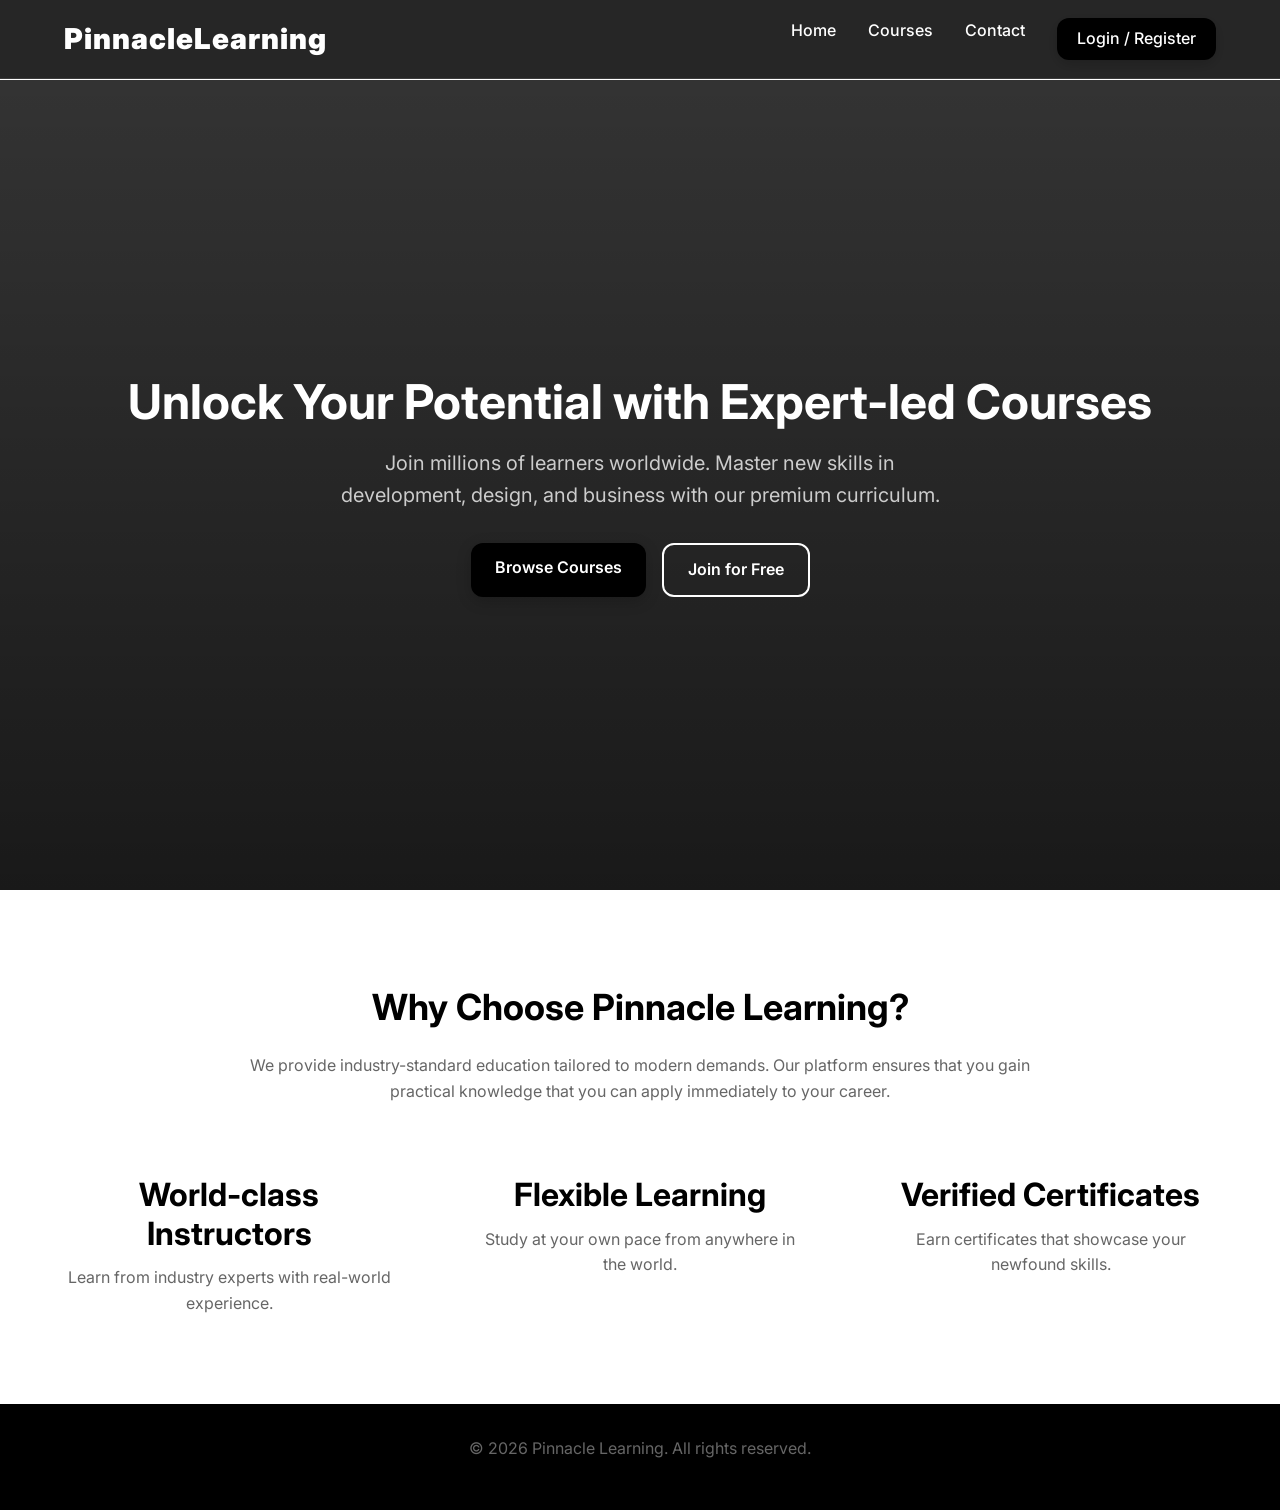
==== index.html @ 9709eef1 "first commit" ====
<!DOCTYPE html>
<html lang="en">

<head>
    <meta charset="UTF-8">
    <meta name="viewport" content="width=device-width, initial-scale=1.0">
    <title>Pinnacle Learning | Expand Your Horizons</title>
    <link rel="stylesheet" href="styles.css">
    <link href="https://fonts.googleapis.com/css2?family=Inter:wght@400;500;600;700;800&display=swap" rel="stylesheet">
</head>

<body>

    <nav class="navbar">
        <a href="index.html" class="logo">PinnacleLearning</a>
        <ul class="nav-links">
            <li><a href="index.html">Home</a></li>
            <li><a href="courses.html">Courses</a></li>
            <li><a href="contact.html">Contact</a></li>
            <li><a href="register.html" class="btn btn-primary" style="padding: 0.5rem 1.25rem;">Login / Register</a>
            </li>
        </ul>
    </nav>

    <main>
        <section class="hero">
            <div class="hero-content">
                <h1>Unlock Your Potential with Expert-led Courses</h1>
                <p>Join millions of learners worldwide. Master new skills in development, design, and business with our
                    premium curriculum.</p>
                <div style="display: flex; gap: 1rem; justify-content: center; margin-top: 2rem;">
                    <a href="courses.html" class="btn btn-primary">Browse Courses</a>
                    <a href="register.html" class="btn btn-outline" style="color: white; border-color: white;">Join for
                        Free</a>
                </div>
            </div>
        </section>


        <section class="container" style="text-align: center;">
            <h2>Why Choose Pinnacle Learning?</h2>
            <p style="max-width: 800px; margin: 0 auto 3rem;">We provide industry-standard education tailored to modern
                demands. Our platform ensures that you gain practical knowledge that you can apply immediately to your
                career.</p>

            <div class="grid-system" style="grid-template-columns: repeat(3, 1fr);">
                <div class="card" style="align-items: center; border: none; box-shadow: none; background: transparent;">
                    <h3 style="font-size: 2rem;">World-class Instructors</h3>
                    <p>Learn from industry experts with real-world experience.</p>
                </div>
                <div class="card" style="align-items: center; border: none; box-shadow: none; background: transparent;">
                    <h3 style="font-size: 2rem;">Flexible Learning</h3>
                    <p>Study at your own pace from anywhere in the world.</p>
                </div>
                <div class="card" style="align-items: center; border: none; box-shadow: none; background: transparent;">
                    <h3 style="font-size: 2rem;">Verified Certificates</h3>
                    <p>Earn certificates that showcase your newfound skills.</p>
                </div>
            </div>
        </section>
    </main>

    <footer>
        <p>&copy; 2026 Pinnacle Learning. All rights reserved.</p>
    </footer>
</body>

</html>
---- styles.css ----
:root {
  --primary: #000000;
  --primary-hover: #333333;
  --secondary: #666666;
  --dark: #000000;
  --dark-glass: rgba(0, 0, 0, 0.85);
  --light: #ffffff;
  --card-bg: #ffffff;
  --text-main: #000000;
  --text-muted: #666666;
  --border: #e5e5e5;
  --shadow-sm: 0 1px 3px rgba(0, 0, 0, 0.1);
  --shadow-md: 0 4px 6px -1px rgba(0, 0, 0, 0.1);
  --shadow-lg: 0 10px 15px -3px rgba(0, 0, 0, 0.1);
  --radius: 12px;
  --transition: all 0.3s ease;
}

* {
  margin: 0;
  padding: 0;
  box-sizing: border-box;
}

body {
  font-family: 'Inter', system-ui, -apple-system, sans-serif;
  background-color: var(--light);
  color: var(--text-main);
  line-height: 1.6;
}

/* Typography */
h1,
h2,
h3,
h4 {
  color: var(--dark);
  font-weight: 700;
  line-height: 1.2;
}

h1 {
  font-size: 3rem;
  margin-bottom: 1rem;
}

h2 {
  font-size: 2.25rem;
  margin-bottom: 1.5rem;
}

h3 {
  font-size: 1.5rem;
  margin-bottom: 0.75rem;
}

p {
  margin-bottom: 1rem;
  color: var(--text-muted);
}

/* Navigation */
.navbar {
  position: fixed;
  top: 0;
  width: 100%;
  background: var(--dark-glass);
  backdrop-filter: blur(10px);
  -webkit-backdrop-filter: blur(10px);
  z-index: 1000;
  display: flex;
  justify-content: space-between;
  align-items: center;
  padding: 1rem 5%;
  border-bottom: 1px solid rgba(255, 255, 255, 0.1);
}

.logo {
  font-size: 1.8rem;
  font-weight: 900;
  letter-spacing: 1px;
  color: white;
  text-decoration: none;
  position: relative;
  transition: all 0.3s ease;
}

.nav-links {
  display: flex;
  gap: 2rem;
  list-style: none;
}

.nav-links a {
  color: #ffffff;
  text-decoration: none;
  font-weight: 500;
  transition: var(--transition);
  position: relative;
}

.nav-links a::after {
  content: '';
  position: absolute;
  width: 0;
  height: 2px;
  bottom: -4px;
  left: 0;
  background: var(--primary);
  transition: var(--transition);
}

.nav-links a:hover {
  color: #fff;
}

.nav-links a:hover::after {
  width: 100%;
}

/* Main Layout */
main {
  padding-top: 80px;
  /* Account for fixed navbar */
  min-height: 100vh;
}

.container {
  max-width: 1200px;
  margin: 0 auto;
  padding-top: 6rem;
}

/* Hero Section */
.hero {
  height: 90vh;
  display: flex;
  align-items: center;
  justify-content: center;
  text-align: center;
  background: linear-gradient(rgba(0, 0, 0, 0.8), rgba(0, 0, 0, 0.9)),
    url('https://images.unsplash.com/photo-1516321497487-e288fb19713f?ixlib=rb-4.0.3&auto=format&fit=crop&w=2070&q=80') center/cover;
  color: white;
  padding: 0 2rem;
}

.hero h1 {
  color: white;
}

.hero p {
  color: #cccccc;
  font-size: 1.25rem;
  max-width: 600px;
  margin: 0 auto 2rem;
}

/* Buttons */
.btn {
  display: inline-block;
  padding: 0.75rem 1.5rem;
  border-radius: var(--radius);
  font-weight: 600;
  text-decoration: none;
  cursor: pointer;
  transition: var(--transition);
  border: none;
  font-size: 1rem;
}

.btn-primary {
  background: var(--primary);
  color: white;
  box-shadow: 0 4px 15px rgba(0, 0, 0, 0.2);
}

.btn-primary:hover {
  transform: translateY(-2px);
  box-shadow: 0 6px 20px rgba(0, 0, 0, 0.3);
  color: white;
  background: var(--primary-hover);
}

.btn-outline {
  background: transparent;
  color: var(--primary);
  border: 2px solid var(--primary);
}

.btn-outline:hover {
  background: var(--primary);
  color: white;
}

/* Grid System */
.grid-system {
  display: grid;
  grid-template-columns: repeat(auto-fit, minmax(320px, 1fr));
  gap: 2rem;
  padding-bottom: 3rem;
}

.grid-2-col {
  display: grid;
  grid-template-columns: 1fr 1fr;
  gap: 3rem;
}

/* Cards */
.card {
  background: var(--card-bg);
  border-radius: var(--radius);
  padding: 1.5rem;
  box-shadow: var(--shadow-sm);
  transition: var(--transition);
  border: 1px solid var(--border);
  display: flex;
  flex-direction: column;
}

.card:hover {
  transform: translateY(-5px);
  box-shadow: var(--shadow-lg);
}

.card-img {
  width: 100%;
  height: 200px;
  object-fit: cover;
  border-radius: calc(var(--radius) - 4px);
  margin-bottom: 1.5rem;
}

.card-meta {
  display: flex;
  justify-content: space-between;
  align-items: center;
  margin-top: auto;
  padding-top: 1.5rem;
  border-top: 1px solid var(--border);
}

.price {
  font-size: 1.25rem;
  font-weight: 700;
  color: var(--primary);
}

.rating {
  color: var(--primary);
  font-weight: 600;
}

/* Form Styles */
.form-container {
  background: var(--card-bg);
  padding: 2.5rem;
  border-radius: var(--radius);
  box-shadow: var(--shadow-md);
  border: 1px solid var(--border);
}

.form-group {
  margin-bottom: 1.5rem;
}

.form-group label {
  display: block;
  margin-bottom: 0.5rem;
  font-weight: 500;
  color: var(--text-main);
}

.form-control {
  width: 100%;
  padding: 0.75rem 1rem;
  border: 1px solid var(--border);
  border-radius: 8px;
  font-family: inherit;
  font-size: 1rem;
  transition: var(--transition);
  background: var(--light);
}

.form-control:focus {
  outline: none;
  border-color: var(--primary);
  box-shadow: 0 0 0 3px rgba(0, 0, 0, 0.1);
  background: white;
}

textarea.form-control {
  min-height: 120px;
  resize: vertical;
}

.error-message {
  color: #ef4444;
  font-size: 0.875rem;
  margin-top: 0.5rem;
  display: none;
}

/* Course Details */
.course-header {
  margin-bottom: 3rem;
}

.curriculum-list {
  list-style: none;
}

.curriculum-list li {
  padding: 1rem;
  border: 1px solid var(--border);
  margin-bottom: 0.5rem;
  border-radius: 8px;
  display: flex;
  justify-content: space-between;
  background: var(--card-bg);
}

/* Footer */
footer {
  background: var(--dark);
  color: white;
  text-align: center;
  padding: 2rem;
  margin-top: auto;
}

@media (max-width: 768px) {
  .grid-2-col {
    grid-template-columns: 1fr;
  }

  .nav-links {
    display: none;
    /* In a real app, add a hamburger menu */
  }

  h1 {
    font-size: 2.5rem;
  }
}
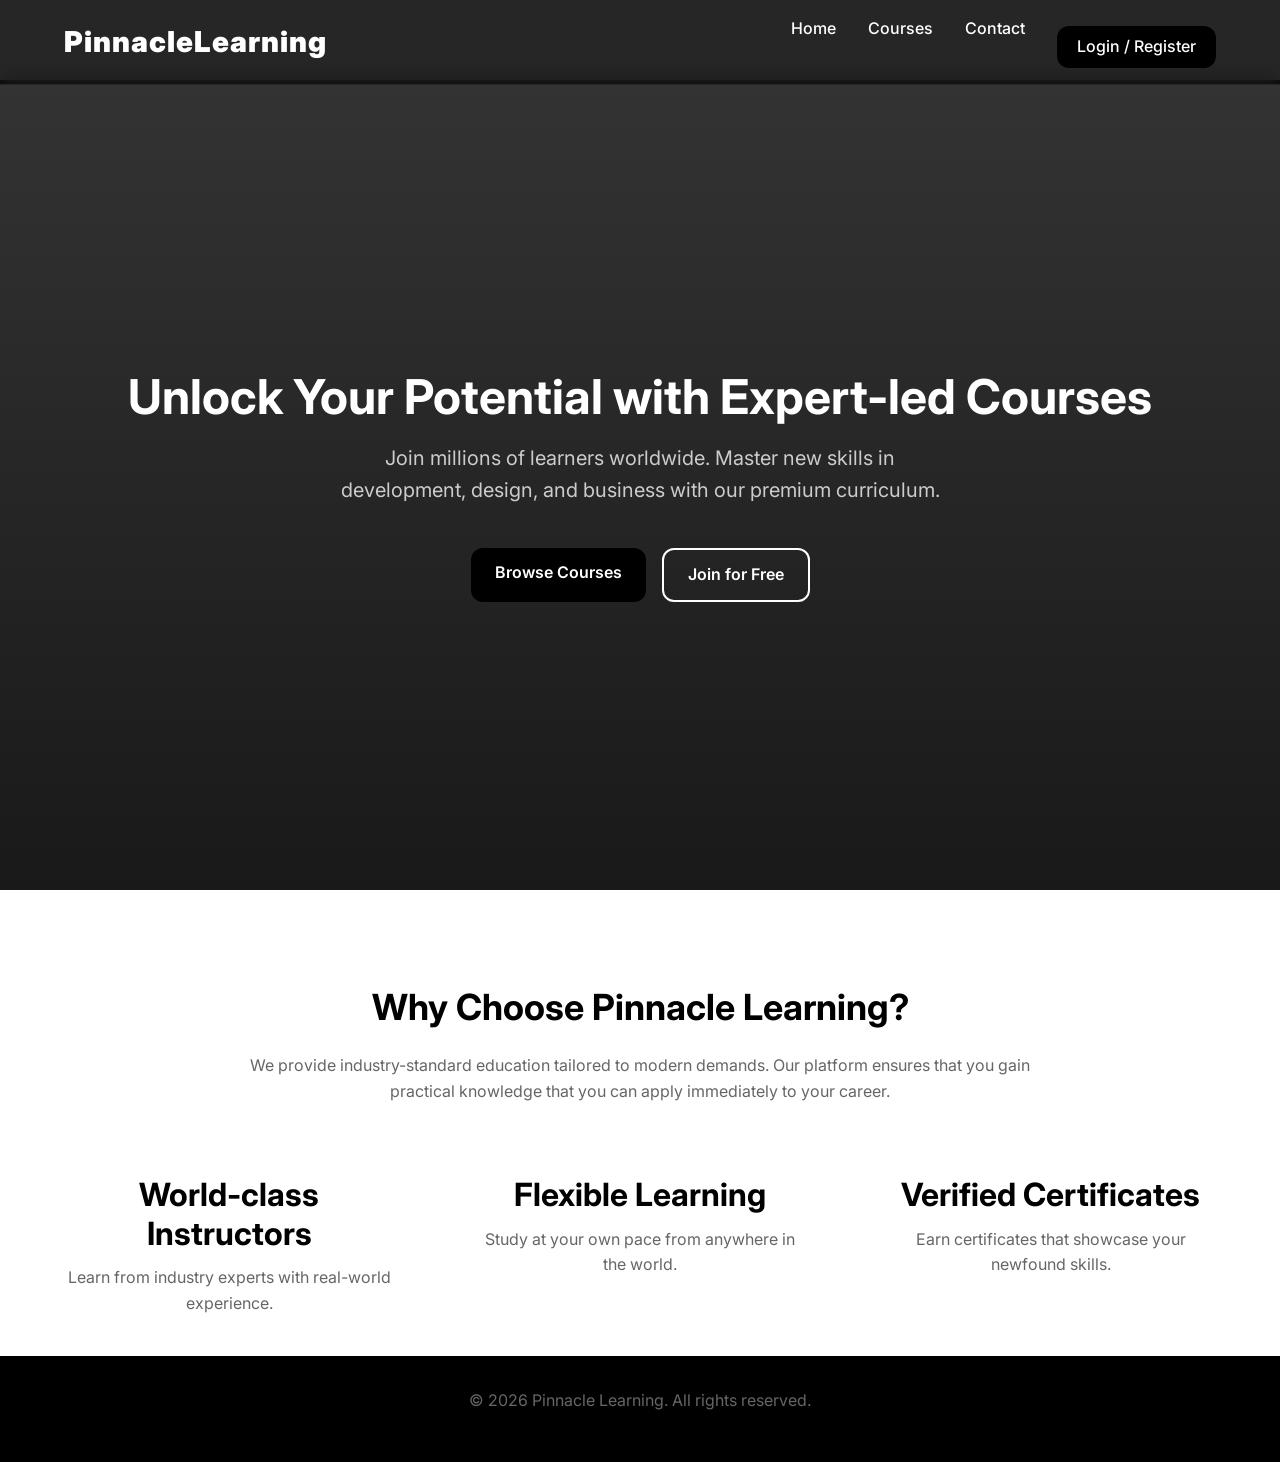
==== commit 5e7872c1: "final push" ====
--- a/index.html
+++ b/index.html
@@ -17,7 +17,7 @@
             <li><a href="index.html">Home</a></li>
             <li><a href="courses.html">Courses</a></li>
             <li><a href="contact.html">Contact</a></li>
-            <li><a href="register.html" class="btn btn-primary" style="padding: 0.5rem 1.25rem;">Login / Register</a>
+            <li><a href="register.html" class="btn btn-primary nav-btn">Login / Register</a>
             </li>
         </ul>
     </nav>
@@ -28,32 +28,31 @@
                 <h1>Unlock Your Potential with Expert-led Courses</h1>
                 <p>Join millions of learners worldwide. Master new skills in development, design, and business with our
                     premium curriculum.</p>
-                <div style="display: flex; gap: 1rem; justify-content: center; margin-top: 2rem;">
+                <div class="hero-actions">
                     <a href="courses.html" class="btn btn-primary">Browse Courses</a>
-                    <a href="register.html" class="btn btn-outline" style="color: white; border-color: white;">Join for
-                        Free</a>
+                    <a href="register.html" class="btn btn-outline btn-outline-light">Join for Free</a>
                 </div>
             </div>
         </section>
 
 
-        <section class="container" style="text-align: center;">
+        <section class="container text-center">
             <h2>Why Choose Pinnacle Learning?</h2>
-            <p style="max-width: 800px; margin: 0 auto 3rem;">We provide industry-standard education tailored to modern
+            <p class="max-w-800 mb-3rem">We provide industry-standard education tailored to modern
                 demands. Our platform ensures that you gain practical knowledge that you can apply immediately to your
                 career.</p>
 
-            <div class="grid-system" style="grid-template-columns: repeat(3, 1fr);">
-                <div class="card" style="align-items: center; border: none; box-shadow: none; background: transparent;">
-                    <h3 style="font-size: 2rem;">World-class Instructors</h3>
+            <div class="grid-3-col">
+                <div class="feature-card">
+                    <h3 class="feature-title">World-class Instructors</h3>
                     <p>Learn from industry experts with real-world experience.</p>
                 </div>
-                <div class="card" style="align-items: center; border: none; box-shadow: none; background: transparent;">
-                    <h3 style="font-size: 2rem;">Flexible Learning</h3>
+                <div class="feature-card">
+                    <h3 class="feature-title">Flexible Learning</h3>
                     <p>Study at your own pace from anywhere in the world.</p>
                 </div>
-                <div class="card" style="align-items: center; border: none; box-shadow: none; background: transparent;">
-                    <h3 style="font-size: 2rem;">Verified Certificates</h3>
+                <div class="feature-card">
+                    <h3 class="feature-title">Verified Certificates</h3>
                     <p>Earn certificates that showcase your newfound skills.</p>
                 </div>
             </div>
--- a/styles.css
+++ b/styles.css
@@ -1,345 +1,308 @@
-:root {
-  --primary: #000000;
-  --primary-hover: #333333;
-  --secondary: #666666;
-  --dark: #000000;
-  --dark-glass: rgba(0, 0, 0, 0.85);
-  --light: #ffffff;
-  --card-bg: #ffffff;
-  --text-main: #000000;
-  --text-muted: #666666;
-  --border: #e5e5e5;
-  --shadow-sm: 0 1px 3px rgba(0, 0, 0, 0.1);
-  --shadow-md: 0 4px 6px -1px rgba(0, 0, 0, 0.1);
-  --shadow-lg: 0 10px 15px -3px rgba(0, 0, 0, 0.1);
-  --radius: 12px;
-  --transition: all 0.3s ease;
-}
-
 * {
-  margin: 0;
-  padding: 0;
-  box-sizing: border-box;
+    margin: 0;
+    padding: 0;
+    box-sizing: border-box;
 }
 
 body {
-  font-family: 'Inter', system-ui, -apple-system, sans-serif;
-  background-color: var(--light);
-  color: var(--text-main);
-  line-height: 1.6;
-}
-
-/* Typography */
+    font-family: 'Inter', system-ui, -apple-system, sans-serif;
+    background-color: #ffffff;
+    color: #000000;
+    line-height: 1.6;
+}
+
 h1,
 h2,
 h3,
 h4 {
-  color: var(--dark);
-  font-weight: 700;
-  line-height: 1.2;
+    color: #000000;
+    font-weight: 700;
+    line-height: 1.2;
 }
 
 h1 {
-  font-size: 3rem;
-  margin-bottom: 1rem;
+    font-size: 3rem;
+    margin-bottom: 1rem;
 }
 
 h2 {
-  font-size: 2.25rem;
-  margin-bottom: 1.5rem;
+    font-size: 2.25rem;
+    margin-bottom: 1.5rem;
 }
 
 h3 {
-  font-size: 1.5rem;
-  margin-bottom: 0.75rem;
+    font-size: 1.5rem;
+    margin-bottom: 0.75rem;
 }
 
 p {
-  margin-bottom: 1rem;
-  color: var(--text-muted);
-}
-
-/* Navigation */
+    margin-bottom: 1rem;
+    color: #666666;
+}
+
+
 .navbar {
-  position: fixed;
-  top: 0;
-  width: 100%;
-  background: var(--dark-glass);
-  backdrop-filter: blur(10px);
-  -webkit-backdrop-filter: blur(10px);
-  z-index: 1000;
-  display: flex;
-  justify-content: space-between;
-  align-items: center;
-  padding: 1rem 5%;
-  border-bottom: 1px solid rgba(255, 255, 255, 0.1);
+    position: fixed;
+    top: 0;
+    width: 100%;
+    background: rgba(0, 0, 0, 0.85);
+    backdrop-filter: blur(10px);
+    -webkit-backdrop-filter: blur(10px);
+    z-index: 1000;
+    display: flex;
+    justify-content: space-between;
+    align-items: center;
+    padding: 1rem 5%;
+    border-bottom: 1px solid rgba(255, 255, 255, 0.1);
 }
 
 .logo {
-  font-size: 1.8rem;
-  font-weight: 900;
-  letter-spacing: 1px;
-  color: white;
-  text-decoration: none;
-  position: relative;
-  transition: all 0.3s ease;
+    font-size: 1.8rem;
+    font-weight: 900;
+    letter-spacing: 1px;
+    color: white;
+    text-decoration: none;
+    position: relative;
+    transition: all 0.3s ease;
 }
 
 .nav-links {
-  display: flex;
-  gap: 2rem;
-  list-style: none;
+    display: flex;
+    gap: 2rem;
+    list-style: none;
 }
 
 .nav-links a {
-  color: #ffffff;
-  text-decoration: none;
-  font-weight: 500;
-  transition: var(--transition);
-  position: relative;
+    color: #ffffff;
+    text-decoration: none;
+    font-weight: 500;
+    transition: all 0.3s ease;
+    position: relative;
 }
 
 .nav-links a::after {
-  content: '';
-  position: absolute;
-  width: 0;
-  height: 2px;
-  bottom: -4px;
-  left: 0;
-  background: var(--primary);
-  transition: var(--transition);
-}
-
-.nav-links a:hover {
-  color: #fff;
+    content: '';
+    position: absolute;
+    width: 0;
+    height: 2px;
+    bottom: -4px;
+    left: 0;
+    background: #000000;
+    transition: all 0.3s ease;
 }
 
 .nav-links a:hover::after {
-  width: 100%;
-}
-
-/* Main Layout */
+    width: 100%;
+}
+
+
 main {
-  padding-top: 80px;
-  /* Account for fixed navbar */
-  min-height: 100vh;
+    padding-top: 80px;
+    min-height: 100vh;
 }
 
 .container {
-  max-width: 1200px;
-  margin: 0 auto;
-  padding-top: 6rem;
-}
-
-/* Hero Section */
+    max-width: 1200px;
+    margin: 0 auto;
+    padding-top: 6rem;
+}
+
 .hero {
-  height: 90vh;
-  display: flex;
-  align-items: center;
-  justify-content: center;
-  text-align: center;
-  background: linear-gradient(rgba(0, 0, 0, 0.8), rgba(0, 0, 0, 0.9)),
-    url('https://images.unsplash.com/photo-1516321497487-e288fb19713f?ixlib=rb-4.0.3&auto=format&fit=crop&w=2070&q=80') center/cover;
-  color: white;
-  padding: 0 2rem;
+    height: 90vh;
+    display: flex;
+    align-items: center;
+    justify-content: center;
+    text-align: center;
+    background: linear-gradient(rgba(0, 0, 0, 0.8), rgba(0, 0, 0, 0.9)),
+        url('https://images.unsplash.com/photo-1516321497487-e288fb19713f') center/cover;
+    color: white;
+    padding: 0 2rem;
 }
 
 .hero h1 {
-  color: white;
+    color: white;
 }
 
 .hero p {
-  color: #cccccc;
-  font-size: 1.25rem;
-  max-width: 600px;
-  margin: 0 auto 2rem;
-}
-
-/* Buttons */
+    color: #cccccc;
+    font-size: 1.25rem;
+    max-width: 600px;
+    margin: 0 auto 2rem;
+}
+
 .btn {
-  display: inline-block;
-  padding: 0.75rem 1.5rem;
-  border-radius: var(--radius);
-  font-weight: 600;
-  text-decoration: none;
-  cursor: pointer;
-  transition: var(--transition);
-  border: none;
-  font-size: 1rem;
+    display: inline-block;
+    padding: 0.75rem 1.5rem;
+    border-radius: 12px;
+    font-weight: 600;
+    text-decoration: none;
+    cursor: pointer;
+    transition: all 0.3s ease;
+    border: none;
+    font-size: 1rem;
+    margin-top: 10px;
 }
 
 .btn-primary {
-  background: var(--primary);
-  color: white;
-  box-shadow: 0 4px 15px rgba(0, 0, 0, 0.2);
+    background: #000000;
+    color: white;
 }
 
 .btn-primary:hover {
-  transform: translateY(-2px);
-  box-shadow: 0 6px 20px rgba(0, 0, 0, 0.3);
-  color: white;
-  background: var(--primary-hover);
+    transform: translateY(-2px);
+    background: #333333;
 }
 
 .btn-outline {
-  background: transparent;
-  color: var(--primary);
-  border: 2px solid var(--primary);
+    background: transparent;
+    color: #000000;
+    border: 2px solid #000000;
 }
 
 .btn-outline:hover {
-  background: var(--primary);
-  color: white;
-}
-
-/* Grid System */
+    background: #000000;
+    color: white;
+}
+
 .grid-system {
-  display: grid;
-  grid-template-columns: repeat(auto-fit, minmax(320px, 1fr));
-  gap: 2rem;
-  padding-bottom: 3rem;
+    display: grid;
+    grid-template-columns: repeat(auto-fit, minmax(320px, 1fr));
+    gap: 2rem;
+    align-items: start;
 }
 
 .grid-2-col {
-  display: grid;
-  grid-template-columns: 1fr 1fr;
-  gap: 3rem;
-}
-
-/* Cards */
+    display: grid;
+    grid-template-columns: 1fr 1fr;
+    gap: 3rem;
+}
+
+
 .card {
-  background: var(--card-bg);
-  border-radius: var(--radius);
-  padding: 1.5rem;
-  box-shadow: var(--shadow-sm);
-  transition: var(--transition);
-  border: 1px solid var(--border);
-  display: flex;
-  flex-direction: column;
+    background: #ffffff;
+    border-radius: 12px;
+    padding: 1.5rem;
+    box-shadow: 0 1px 3px rgba(0, 0, 0, 0.1);
+    transition: all 0.3s ease;
+    border: 1px solid #e5e5e5;
 }
 
 .card:hover {
-  transform: translateY(-5px);
-  box-shadow: var(--shadow-lg);
+    transform: translateY(-5px);
+    box-shadow: 0 10px 15px rgba(0, 0, 0, 0.1);
 }
 
 .card-img {
-  width: 100%;
-  height: 200px;
-  object-fit: cover;
-  border-radius: calc(var(--radius) - 4px);
-  margin-bottom: 1.5rem;
-}
-
-.card-meta {
-  display: flex;
-  justify-content: space-between;
-  align-items: center;
-  margin-top: auto;
-  padding-top: 1.5rem;
-  border-top: 1px solid var(--border);
-}
-
-.price {
-  font-size: 1.25rem;
-  font-weight: 700;
-  color: var(--primary);
-}
-
-.rating {
-  color: var(--primary);
-  font-weight: 600;
-}
-
-/* Form Styles */
-.form-container {
-  background: var(--card-bg);
-  padding: 2.5rem;
-  border-radius: var(--radius);
-  box-shadow: var(--shadow-md);
-  border: 1px solid var(--border);
-}
-
-.form-group {
-  margin-bottom: 1.5rem;
-}
-
-.form-group label {
-  display: block;
-  margin-bottom: 0.5rem;
-  font-weight: 500;
-  color: var(--text-main);
-}
+    width: 100%;
+    height: 200px;
+    object-fit: cover;
+    border-radius: 8px;
+    margin-bottom: 1.5rem;
+}
+
 
 .form-control {
-  width: 100%;
-  padding: 0.75rem 1rem;
-  border: 1px solid var(--border);
-  border-radius: 8px;
-  font-family: inherit;
-  font-size: 1rem;
-  transition: var(--transition);
-  background: var(--light);
-}
-
-.form-control:focus {
-  outline: none;
-  border-color: var(--primary);
-  box-shadow: 0 0 0 3px rgba(0, 0, 0, 0.1);
-  background: white;
-}
-
-textarea.form-control {
-  min-height: 120px;
-  resize: vertical;
+    width: 100%;
+    padding: 0.75rem;
+    border: 1px solid #e5e5e5;
+    border-radius: 8px;
+    transition: all 0.3s ease;
+}
+
+
+footer {
+    background: #000000;
+    color: white;
+    text-align: center;
+    padding: 2rem;
 }
 
 .error-message {
-  color: #ef4444;
-  font-size: 0.875rem;
-  margin-top: 0.5rem;
-  display: none;
-}
-
-/* Course Details */
-.course-header {
-  margin-bottom: 3rem;
-}
-
-.curriculum-list {
-  list-style: none;
-}
-
-.curriculum-list li {
-  padding: 1rem;
-  border: 1px solid var(--border);
-  margin-bottom: 0.5rem;
-  border-radius: 8px;
-  display: flex;
-  justify-content: space-between;
-  background: var(--card-bg);
-}
-
-/* Footer */
-footer {
-  background: var(--dark);
-  color: white;
-  text-align: center;
-  padding: 2rem;
-  margin-top: auto;
-}
-
-@media (max-width: 768px) {
-  .grid-2-col {
-    grid-template-columns: 1fr;
-  }
-
-  .nav-links {
+    color: #dc3545;
+    font-size: 0.85rem;
+    margin-top: 0.25rem;
     display: none;
-    /* In a real app, add a hamburger menu */
-  }
-
-  h1 {
-    font-size: 2.5rem;
-  }
+}
+
+.success-message {
+    color: #28a745;
+    font-size: 0.9rem;
+    margin-top: 1rem;
+    font-weight: 600;
+    text-align: center;
+    display: none;
+}
+
+/* Refactored Classes from Inline CSS */
+.courses-header {
+    text-align: center;
+    margin-bottom: 3rem;
+}
+
+.course-details {
+    padding-top: 1rem;
+    margin-top: 1rem;
+    border-top: 1px solid #e5e5e5;
+    text-align: left;
+}
+
+.course-description {
+    font-size: 0.9rem;
+    margin: 0.5rem 0 1rem;
+    color: #666666;
+}
+
+/* Helper & Humanized Classes for index.html */
+.nav-btn {
+    padding: 0.5rem 1.25rem !important;
+}
+
+.hero-actions {
+    display: flex;
+    gap: 1rem;
+    justify-content: center;
+    margin-top: 2rem;
+}
+
+.btn-outline-light {
+    color: white;
+    border-color: white;
+}
+
+.btn-outline-light:hover {
+    background: white;
+    color: #000000;
+}
+
+.text-center {
+    text-align: center;
+}
+
+.max-w-800 {
+    max-width: 800px;
+    margin-left: auto;
+    margin-right: auto;
+}
+
+.mb-3rem {
+    margin-bottom: 3rem;
+}
+
+.grid-3-col {
+    display: grid;
+    grid-template-columns: repeat(3, 1fr);
+    gap: 2rem;
+}
+
+.feature-card {
+    text-align: center;
+    border: none;
+    box-shadow: none;
+    background: transparent;
+    padding: 1.5rem;
+}
+
+.feature-title {
+    font-size: 2rem;
+    margin-bottom: 0.75rem;
 }
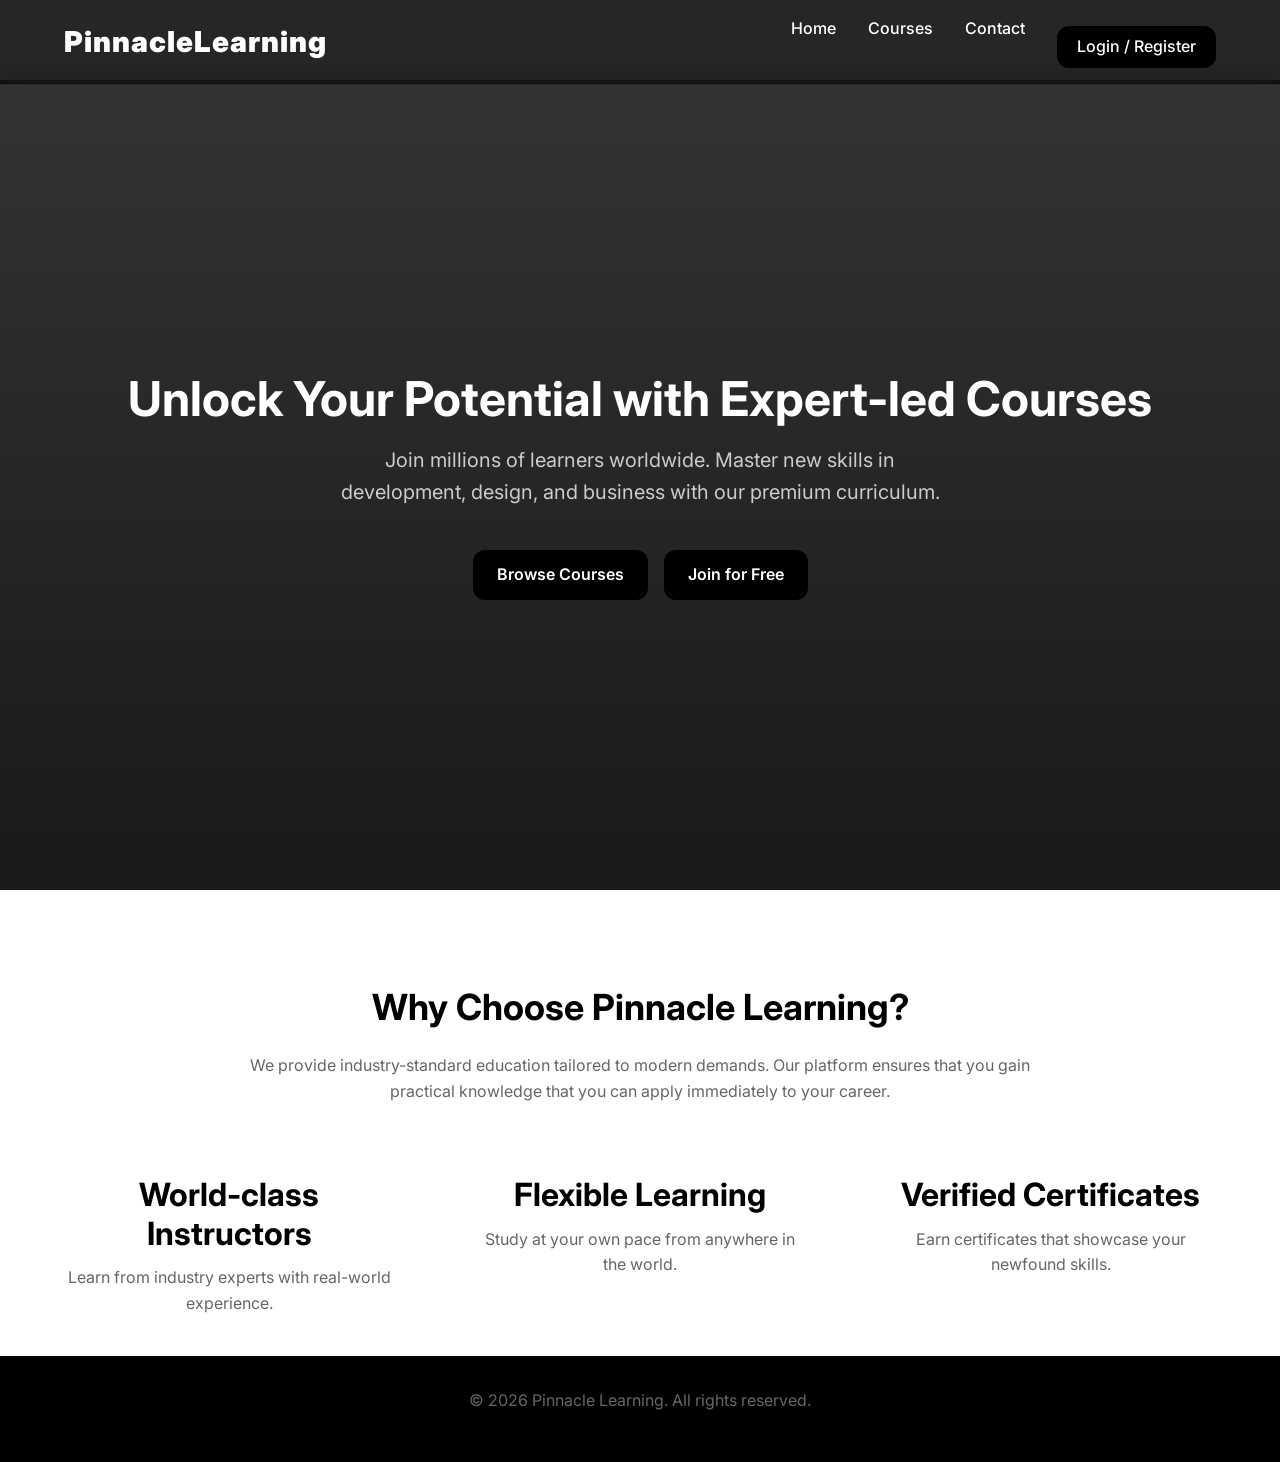
==== commit e2574f6d: "changes" ====
--- a/index.html
+++ b/index.html
@@ -17,7 +17,7 @@
             <li><a href="index.html">Home</a></li>
             <li><a href="courses.html">Courses</a></li>
             <li><a href="contact.html">Contact</a></li>
-            <li><a href="register.html" class="btn btn-primary nav-btn">Login / Register</a>
+            <li><a href="register.html" class="btn btn-primary">Login / Register</a>
             </li>
         </ul>
     </nav>
@@ -30,15 +30,15 @@
                     premium curriculum.</p>
                 <div class="hero-actions">
                     <a href="courses.html" class="btn btn-primary">Browse Courses</a>
-                    <a href="register.html" class="btn btn-outline btn-outline-light">Join for Free</a>
+                    <a href="register.html" class="btn btn-outline ">Join for Free</a>
                 </div>
             </div>
         </section>
 
 
-        <section class="container text-center">
+        <section class="container features-section">
             <h2>Why Choose Pinnacle Learning?</h2>
-            <p class="max-w-800 mb-3rem">We provide industry-standard education tailored to modern
+            <p class="features-intro">We provide industry-standard education tailored to modern
                 demands. Our platform ensures that you gain practical knowledge that you can apply immediately to your
                 career.</p>
 
--- a/styles.css
+++ b/styles.css
@@ -113,8 +113,7 @@
     align-items: center;
     justify-content: center;
     text-align: center;
-    background: linear-gradient(rgba(0, 0, 0, 0.8), rgba(0, 0, 0, 0.9)),
-        url('https://images.unsplash.com/photo-1516321497487-e288fb19713f') center/cover;
+    background: linear-gradient(rgba(0, 0, 0, 0.8), rgba(0, 0, 0, 0.9));
     color: white;
     padding: 0 2rem;
 }
@@ -154,14 +153,14 @@
 }
 
 .btn-outline {
-    background: transparent;
-    color: #000000;
-    border: 2px solid #000000;
+    background: #000000;
+    color: white;
+
 }
 
 .btn-outline:hover {
-    background: #000000;
-    color: white;
+    transform: translateY(-2px);
+    background: #333333;
 }
 
 .grid-system {
@@ -253,7 +252,7 @@
 }
 
 /* Helper & Humanized Classes for index.html */
-.nav-btn {
+.nav-links .btn {
     padding: 0.5rem 1.25rem !important;
 }
 
@@ -264,28 +263,14 @@
     margin-top: 2rem;
 }
 
-.btn-outline-light {
-    color: white;
-    border-color: white;
-}
-
-.btn-outline-light:hover {
-    background: white;
-    color: #000000;
-}
-
-.text-center {
-    text-align: center;
-}
-
-.max-w-800 {
+
+.features-section {
+    text-align: center;
+}
+
+.features-intro {
     max-width: 800px;
-    margin-left: auto;
-    margin-right: auto;
-}
-
-.mb-3rem {
-    margin-bottom: 3rem;
+    margin: 0 auto 3rem;
 }
 
 .grid-3-col {
